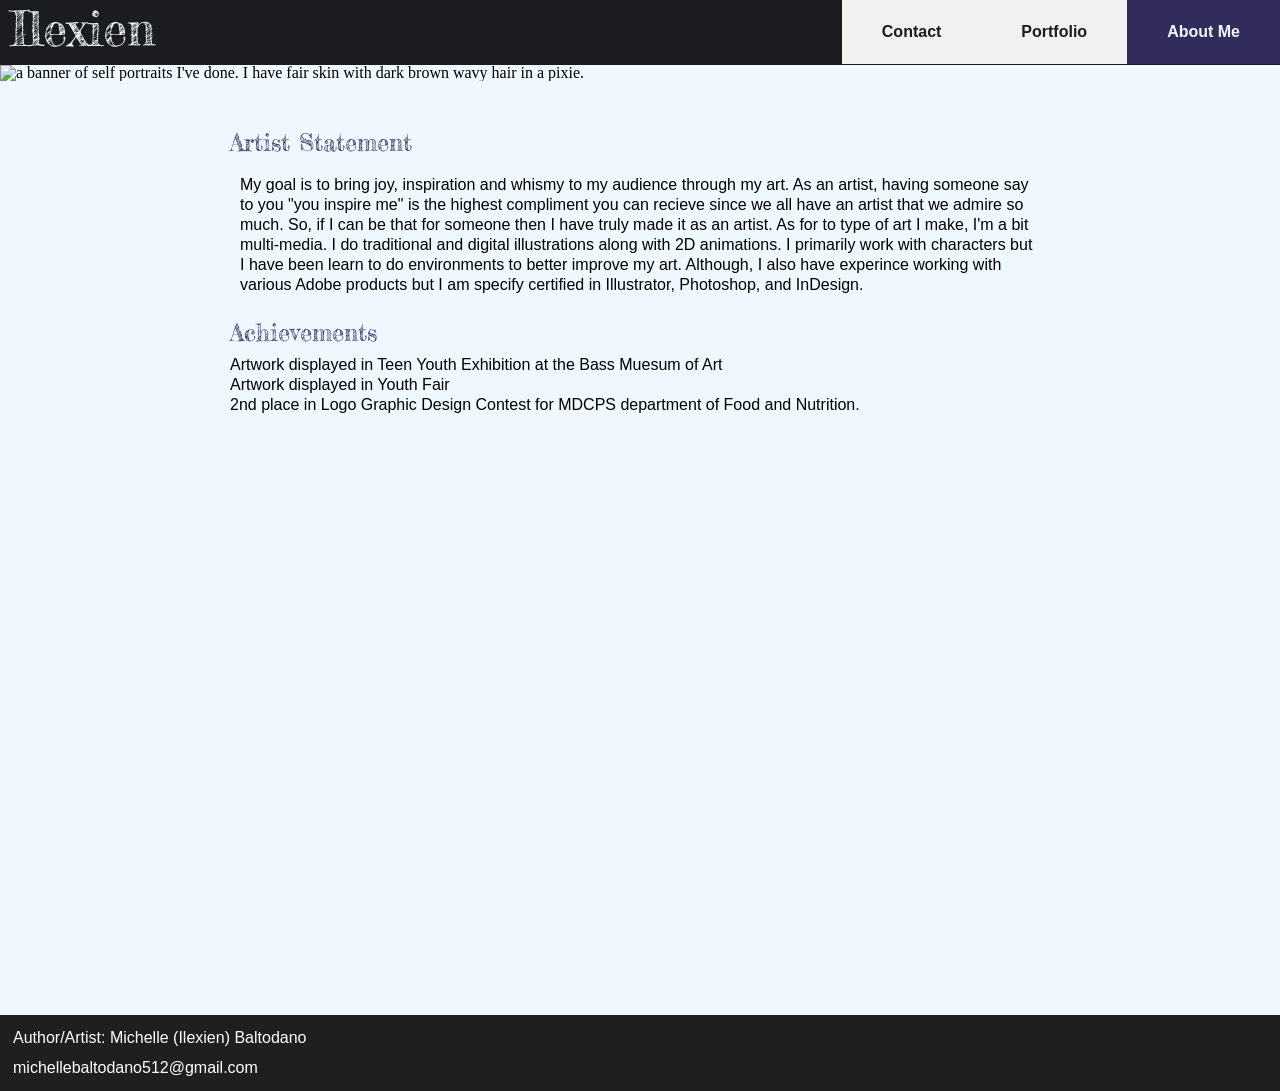
==== about-me.html @ 9c50399b "Add files via upload" ====
<!DOCTYPE html>
<html lang="en">
<head>
    <meta charset="UTF-8">
    <meta http-equiv="X-UA-Compatible" content="IE=edge">
    <meta name="viewport" content="width=device-width, initial-scale=1.0">
    <title>About Me</title>
    <!--CSS-->
    <link type="text/css" rel="stylesheet" href="/style_website.css"/>
    <link rel="preconnect" href="https://fonts.googleapis.com">
    <link rel="preconnect" href="https://fonts.gstatic.com" crossorigin>
    <link href="https://fonts.googleapis.com/css2?family=Fredericka+the+Great&display=swap" rel="stylesheet">
    <!--Favicon-->
    <link rel="icon" type="image/png" href="/favicon/favicon-96x96.png" sizes="96x96" />
<link rel="icon" type="image/svg+xml" href="/favicon/favicon.svg" />
<link rel="shortcut icon" href="/favicon/favicon.ico" />
<link rel="apple-touch-icon" sizes="180x180" href="/favicon/apple-touch-icon.png" />
<meta name="apple-mobile-web-app-title" content="Ilexien Site" />
<link rel="manifest" href="/favicon/site.webmanifest" />
</head>
<body>
    <!--JAVA-->
    <script src="java_website.js"></script>
    <section>
        <header>
            <div class="about-h-container">
                <h1 id="about-h-text"><a href="website.html" style="text-decoration: none; color:inherit;" >Ilexien</a></h1>
                 <nav> 
                    <input class="menu-btn" type="checkbox" id="menu-btn">
			<label class="menu-icon" for="menu-btn"><span class="navicon"></span></label>
			<ul class="menu">
				<li><a href="about-me.html" class="active">About Me</a></li>
				<li><a href="portfolio.html">Portfolio</a></li>
				<li><a href="contact.html">Contact</a></li>
			</ul>
         </nav>
    </div>
</header>
<div  class="banner">
    <img src="my-art-for-website/character-art/self-portraits.png" alt="a banner of self portraits I've done. I have fair skin with dark brown wavy hair in a pixie.">

</div>
    </section>
    <article>
        <h2>Artist Statement</h2>
        <p>My goal is to bring joy, inspiration and whismy to my audience through my art. As an artist, having someone say to you "you inspire me" is the highest compliment you can 
            recieve since we all have an artist that we admire so much. So, if I can be that for someone then I have truly made it as an artist. As for to type of art I make, I'm a bit multi-media. 
            I do traditional and digital illustrations along with 2D animations. I primarily work with characters but I have been learn to do environments to better improve my art. 
            Although, I also have experince working with various Adobe products but I am specify certified in Illustrator, Photoshop, and InDesign.</p>

        <br>
        <div class="about-text-container">

        <h2>Achievements</h2>
            <ul>
                <li>Artwork displayed in Teen Youth Exhibition at the Bass Muesum of Art</li>
                <li>Artwork displayed in Youth Fair</li>
                <li>2nd place in Logo Graphic Design Contest for MDCPS department of Food and Nutrition.</li>
        </ul>
        </div>
    </article>
</body>

<footer>
<p>Author/Artist: Michelle (Ilexien) Baltodano</p>
<p>michellebaltodano512@gmail.com</p>
</footer>
</html>
---- style_website.css ----
/*-- CSS Reset --*/
html, body, div, span, applet, object, iframe,
h1, h2, h3, h4, h5, h6, p, blockquote, pre,
a, abbr, acronym, address, big, cite, code,
del, dfn, em, img, ins, kbd, q, s, samp,
small, strike, strong, sub, sup, tt, var,
b, u, i, center,
dl, dt, dd, ol, ul, li,
fieldset, form, label, legend,
table, caption, tbody, tfoot, thead, tr, th, td,
article, aside, canvas, details, embed,
figure, figcaption, footer, header, hgroup,
menu, nav, output, ruby, section, summary,
time, mark, audio, video {
   margin: 10;
   padding: 0;
   border: 0;
   font-size: 100%;
   font: inherit;
   vertical-align: baseline;
}
/* HTML5 display-role reset for older browsers */
article, aside, details, figcaption, figure,
footer, header, hgroup, menu, nav, section {
   display: block;
}
body {
   line-height: 1;
}
ol, ul {
   list-style: none;
}
blockquote, q {
   quotes: none;
}
blockquote:before, blockquote:after,
q:before, q:after {
   content: '';
   content: none;
}
table {
   border-collapse: collapse;
   border-spacing: 0;
}
/*---- MY CODE ----*/
h1 { 
    color:#312c5c;
    font-family: "Fredericka the Great", serif;
    font-weight: 400;
    font-size: 3em;
    font-style: normal;
    margin-bottom: 10px;
    text-align: center;
    margin-top: 50px;
}
h4{
    color:rgb(49, 44, 92);
    font-family: "Fredericka the Great", serif;
    font-weight: 400;
    font-style: normal;
    margin-bottom: 10px;
    text-align: center;
}

h2{
   color:#312c5c;
   font-family: "Fredericka the Great", serif;
   font-style: normal;
   font-weight: 400;
    font-size: 1.5em;
   margin-bottom: 10px;
   text-align: left;
}

p {
   line-height: 20px;
}

.container {
   display: flex;
   justify-content: center;
   background-color: rgb(240, 248, 255);
 }
 
 .container div {
   background-color:rgb(181, 186, 216);
   width: 500px;
   margin: 10px;
   padding: 10px;
   text-align: center;  
   font-size: 30px;
 }

 /* Make a one column-layout instead of three-column layout */
 @media (max-width: 600px) {
   .container {
     flex-direction: column;
     justify-content: center;
     align-items: center;
   }
 }
 header {
   display: block;
 }
 .h-container{
   display: flex;
   justify-content: left;
   background-color: rgb(27, 28, 32);
   height: 65px;
 }
 #h-text{
    margin-left: 10px;
    margin-top: 5px;
    color: aliceblue;
    outline: none;
    text-decoration: none !important;
 }
 /* --- NAVIGATION --- */

 nav li a {
   display: block;
   padding: 20px 40px;
   text-decoration: none;
   color: #000;
   font-weight: 600;
   background-color: #f1f1f1;
 }
 nav li a:hover,
		nav .menu-btn:hover {
			background-color: #6a72a1;
			color: #fff;
      }
      /* FOOTER */
      footer {
         text-align: center;
         padding: 3px;
         background-color: rgb(31, 31, 31);
         color: white;
         margin-top: 600px;
      }

/*---------ABOUT ME---------*/
.about-h-container {
   display: flex;
   justify-content: left;
   background-color: rgb(27, 28, 32);
   text-decoration: none !important;
   height: 65px;
}

#about-h-text {
   margin-left: 10px;
   margin-top: 5px;
   color: aliceblue;
   outline: none;
}

.banner img{
   gap: 0px;
   display: inline-block;
}

div li {
   font-family: 'Gill Sans', 'Gill Sans MT', Calibri, 'Trebuchet MS', sans-serif;
   line-height: 20px;
   
}

article {
   padding: 0em 10em 0em 10em;
   display: grid;
   justify-content: center;
   align-items: center;
   margin-top: 50px;
}

/*------------NAV BAR------------*/
nav {
			position: fixed;
			width: 100%;
			z-index: 3;
		}

		nav ul {
			margin: 0;
			padding: 0;
			list-style: none;
			overflow: hidden;
			background-color: antiquewhite;
		}

		nav li a {
			display: block;
			padding: 20px 40px;
			text-decoration: none;
			color: rgb(27, 28, 32);
			font-weight: 600;
		}

		.active {
			background-color: #312c5c;
			color: aliceblue;
		}

		nav li a:hover,
		nav .menu-btn:hover {
			background-color: #6a72a1;
			color: aliceblue;
		}


		/* MENU */

		nav .menu {
			clear: both;
			max-height: 0;
			transition: max-height .2s ease-out;
		}

		/* MENU ICON */

		nav .menu-icon {
			cursor: pointer;
			display: inline-block;
			padding: 28px 40px;
			position: relative;
			user-select: none;
         float: right;
		}

		nav .menu-icon .navicon {
			background: aliceblue;
			display: block;
			height: 4px;
			position: relative;
			transition: background .2s ease-out;
			width: 24px;
		}

		nav .menu-icon .navicon:before,
		nav .menu-icon .navicon:after {
			background: aliceblue;
			content: '';
			display: block;
			height: 100%;
			position: absolute;
			transition: all .2s ease-out;
			width: 100%;
		}

		nav .menu-icon .navicon:before {
			top: 8px;
		}

		nav .menu-icon .navicon:after {
			top: -8px;
		}

		/* MENU btn */

		nav .menu-btn {
			display: none;
		}

		nav .menu-btn:checked~.menu {
			max-height: 240px;
		}

		nav .menu-btn:checked~.menu-icon .navicon {
			background: transparent;
		}

		nav .menu-btn:checked~.menu-icon .navicon:before {
			transform: rotate(-45deg);
		}

		nav .menu-btn:checked~.menu-icon .navicon:after {
			transform: rotate(45deg);
		}

		nav .menu-btn:checked~.menu-icon:not(.steps) .navicon:before,
		nav .menu-btn:checked~.menu-icon:not(.steps) .navicon:after {
			top: 0;
		}

		/* 48em = 768px */

		@media (min-width: 48em) {
			nav li {
				float: right;
			}

			nav li a {
				padding: 22px 40px;
			}

			nav .menu {
				clear: none;
				float: right;
				max-height: none;
			}

			nav .menu-icon {
				display: none;
			}
		}


/* -------------------PORTFOILO NAVIGATION------------------- */
.port-head-container {
   display: flex;
   justify-content: left;
   background-color: rgb(27, 28, 32);
   margin-bottom: 20px;
   height: 65px;
}
#port-head-text {
   margin-left: 10px;
   margin-top: 5px;
    color: aliceblue;
}
body {
   background-color: aliceblue;
}
.p-container {
   display: flex;
   border: none;
   height: 500px;
   justify-content: center;
}

.p-container div {
   margin: 10px;
   padding: 15px;
   text-align: center;  
   font-size: 12px;
   justify-content: center;
   padding-top: 100px;
}
   


.button-group {
   display: flex;
   justify-self: start;
   justify-content: center;
   align-items: center;
   padding: 200px 300px;
   position: relative;
   text-align: center;

}

.button {
   padding: 10px 16px;
   outline: none;
   border: none;
   cursor: pointer;
   background-color: #6a72a1;
   color: #312c5c;
   font-family: 'Gill Sans', 'Gill Sans MT', Calibri, 'Trebuchet MS', sans-serif;
   font-weight: 100;
   font-size: 5em;
   border-spacing: 10px;
}


button:hover {
   background-color: rgb(27, 28, 32);
   color: aliceblue;
}

/* Make a one column-layout instead of three-column layout */
@media (max-width: 600px) {
   .button-group {
     flex-direction: column;
     justify-content: center;
     align-items: center;
   }
}

/*----------CONTACT INFO----------*/
.contact-container {
   height: 100vh;
   display: flex;
   align-items: center;
   justify-content: space-evenly;
}

.contact-left {
   display: flex;
   flex-direction: column;
   align-items: start;
   gap: 20px;
}

.contact-left-title h2 {
   font-weight: 600;
   color:#312c5c;
   font-size: 40px;
   margin-bottom: 5px;
}

.contact-left-title hr {
   border: none;
   width: 120px;
   height: 5px;
   background-color: #312c5c;
   margin-bottom: 20px;
}

.contact-inputs {
   width: 400px;
   height: 50px;
   border: none;
   outline: none;
   padding-left: 25px;
   font-weight: 500;
   color: #666;
   border-radius: 50px;
}

.contact-left textarea {
   height: 140px;
   padding-top: 15px;
   border-radius: 20px;
}

.contact-inputs:focus {
   border: 2px solid #6a72a1;
}

.contact-inputs::placeholder {
   color: #6a72a1;
}

.contact-left button {
   display: flex;
   align-items: center;
   padding: 15px 30px;
   font-size: 16px;
   color: aliceblue;
   gap: 10px;
   border: none;
   border-radius: 50px;
   background: linear-gradient(270deg,#312c5c,#000);
   cursor: pointer;
}

.contact-right {
   float: right;
   display: flex;
}

@media (max-width:800px) {
   .contact-right {

   }
}

@media (max-width:800px) {
   .contact-inputs{
      width: 80vw;
   }
}
/*----------CHARACTER ART----------*/



.gallery {
  display: flex;
  margin: 20px;
  margin-bottom: 80px;
  max-width: 300px;
  gap: 20px;
}

.gallery .description {
   text-align: left;
   font-family: 'Gill Sans', 'Gill Sans MT', Calibri, 'Trebuchet MS', sans-serif;
   width: 500px;
   padding: 10px;
}

.gallery img{
    width: 100%;
    height: auto;
}

#FullImageView {
   position: absolute;
   top: 0;
   left: 0;
   width: 100%;
   height: 100%;
   text-align: center;
}

#FullImage {
   padding: 24px;
   max-width: 98%;
   max-height: 98%;
}

#CloseButton {
   position: absolute;
   top: 12px;
   right: 12px;
   font-size: 2rem;
   color: aliceblue;
   cursor: pointer;
}



/*---------------GRAPHIC DESIGN---------------*/

*{
   padding: 0;
   margin: 0;
}
.graphic-container{
   max-width: 1224px;
   width: 98%;
   margin: auto;
   padding: 40px 0;
}

.title{
   margin-bottom: 2rem;
}

.photo-gallery{
   display: flex;
   gap: 20px;
}

.column{
   display: flex;
   flex-direction: column;
   gap: 20px;
}

.photo img{
   width: 100%;
   height: 100%;
   border-radius: 5px;
   object-fit: cover;
   max-width: 500px;
}

@media(max-width:786px){
   .photo-gallery{
      flex-direction: column;
   }
}

/*---------------ANIMATION AND VIDEO---------------*/

.vid-container {
   display: block;
   margin: 50px 0 50px 50px;
   gap: 50px;
}

div .vid-container {

}

p{
   text-align: left;
   font-family: 'Gill Sans', 'Gill Sans MT', Calibri, 'Trebuchet MS', sans-serif;
   width: 800px;
   margin: 10px;
}
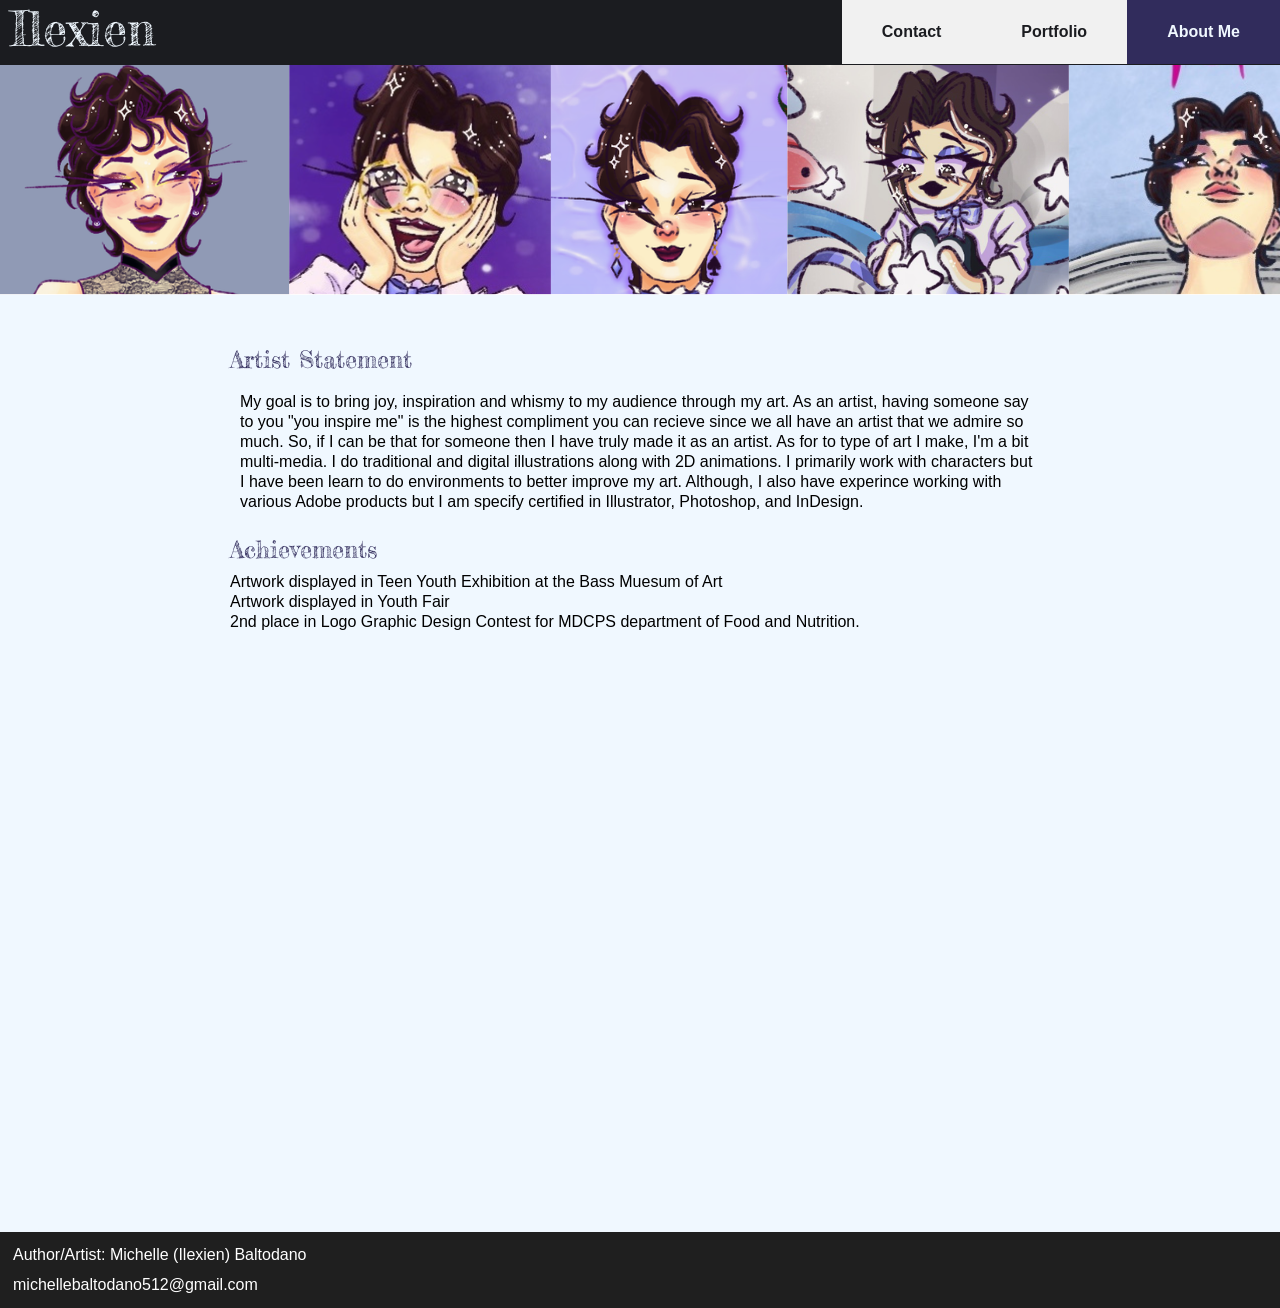
==== commit 14170d4f: "Update link in about-me.html from website.html to index.html" ====
--- a/about-me.html
+++ b/about-me.html
@@ -24,7 +24,7 @@
     <section>
         <header>
             <div class="about-h-container">
-                <h1 id="about-h-text"><a href="website.html" style="text-decoration: none; color:inherit;" >Ilexien</a></h1>
+                <h1 id="about-h-text"><a href="index.html" style="text-decoration: none; color:inherit;" >Ilexien</a></h1>
                  <nav> 
                     <input class="menu-btn" type="checkbox" id="menu-btn">
 			<label class="menu-icon" for="menu-btn"><span class="navicon"></span></label>
@@ -65,4 +65,4 @@
 <p>Author/Artist: Michelle (Ilexien) Baltodano</p>
 <p>michellebaltodano512@gmail.com</p>
 </footer>
-</html>+</html>
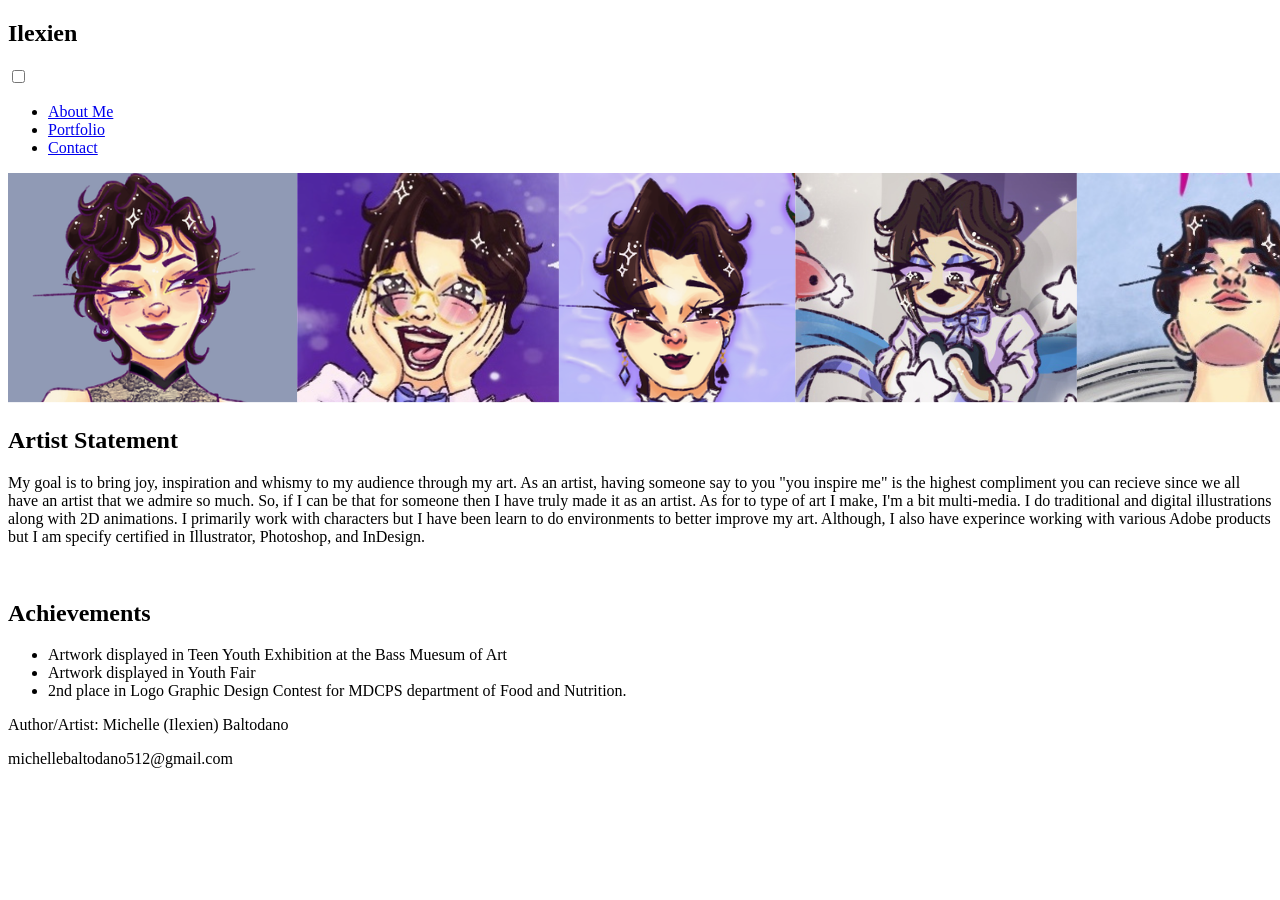
==== commit 6b1c0f16: "Add files via upload" ====
--- a/about-me.html
+++ b/about-me.html
@@ -65,4 +65,4 @@
 <p>Author/Artist: Michelle (Ilexien) Baltodano</p>
 <p>michellebaltodano512@gmail.com</p>
 </footer>
-</html>
+</html>
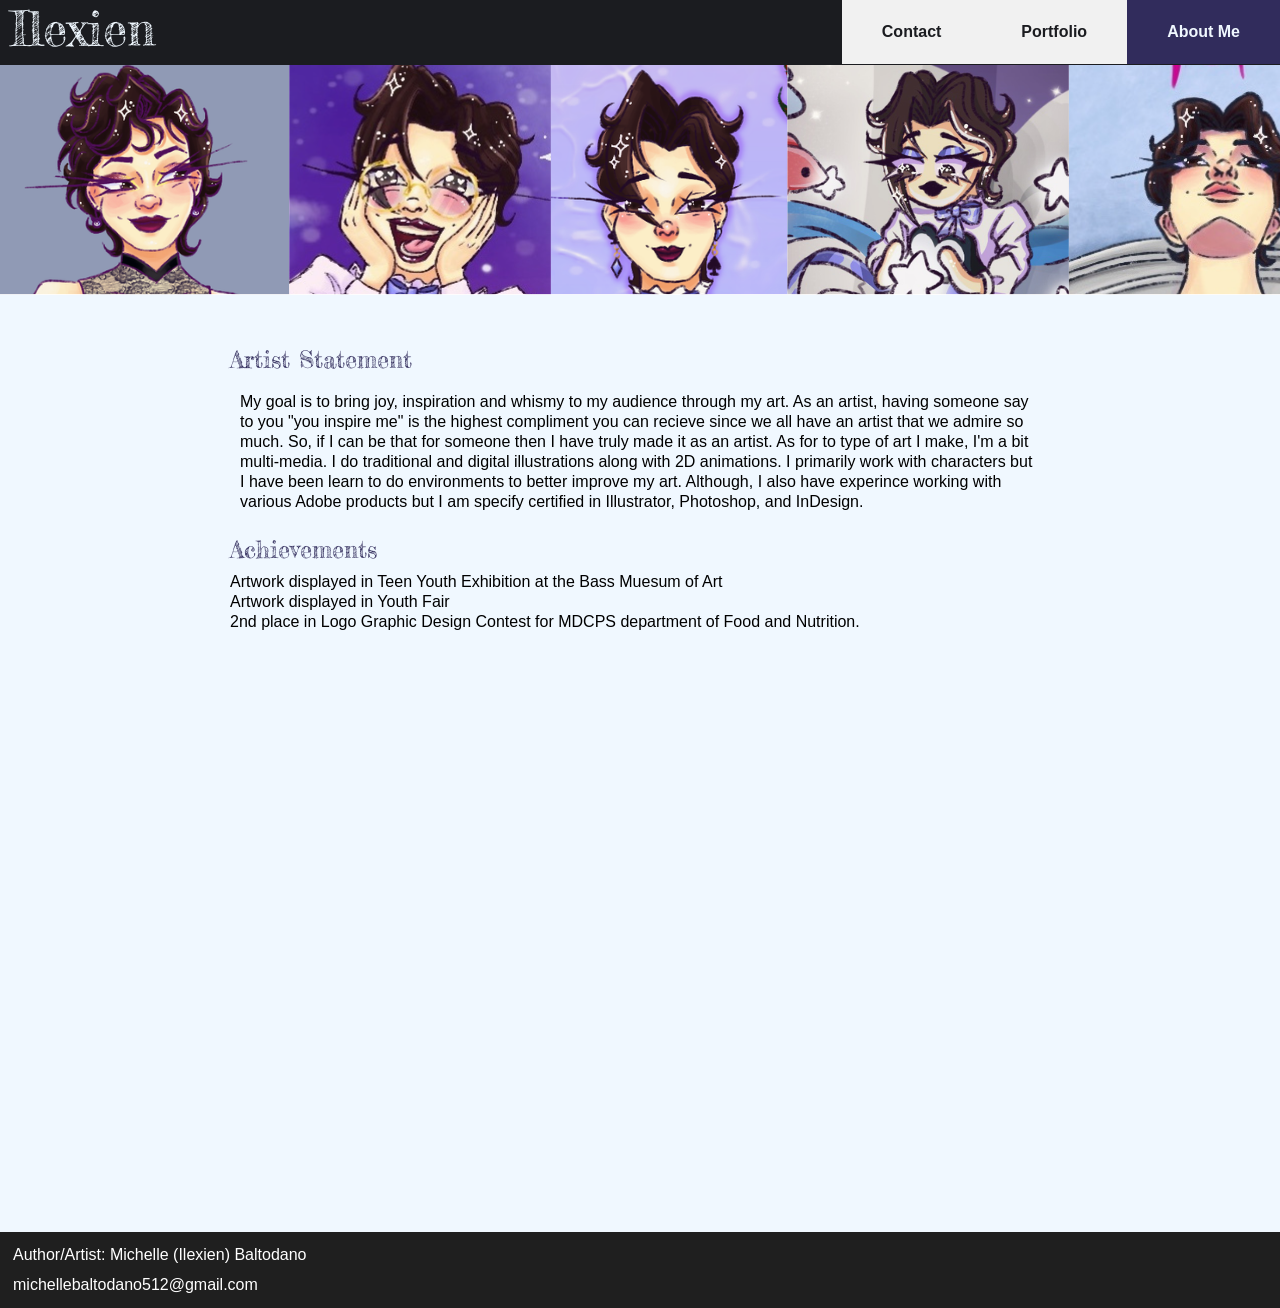
==== commit f3ea0c5c: "Add files via upload" ====
--- a/about-me.html
+++ b/about-me.html
@@ -6,7 +6,7 @@
     <meta name="viewport" content="width=device-width, initial-scale=1.0">
     <title>About Me</title>
     <!--CSS-->
-    <link type="text/css" rel="stylesheet" href="/style_website.css"/>
+    <link type="text/css" rel="stylesheet" href="/css/style.css"/>
     <link rel="preconnect" href="https://fonts.googleapis.com">
     <link rel="preconnect" href="https://fonts.gstatic.com" crossorigin>
     <link href="https://fonts.googleapis.com/css2?family=Fredericka+the+Great&display=swap" rel="stylesheet">
--- a/css/style.css
+++ b/css/style.css
@@ -0,0 +1,575 @@
+/*-- CSS Reset --*/
+html, body, div, span, applet, object, iframe,
+h1, h2, h3, h4, h5, h6, p, blockquote, pre,
+a, abbr, acronym, address, big, cite, code,
+del, dfn, em, img, ins, kbd, q, s, samp,
+small, strike, strong, sub, sup, tt, var,
+b, u, i, center,
+dl, dt, dd, ol, ul, li,
+fieldset, form, label, legend,
+table, caption, tbody, tfoot, thead, tr, th, td,
+article, aside, canvas, details, embed,
+figure, figcaption, footer, header, hgroup,
+menu, nav, output, ruby, section, summary,
+time, mark, audio, video {
+   margin: 10;
+   padding: 0;
+   border: 0;
+   font-size: 100%;
+   font: inherit;
+   vertical-align: baseline;
+}
+/* HTML5 display-role reset for older browsers */
+article, aside, details, figcaption, figure,
+footer, header, hgroup, menu, nav, section {
+   display: block;
+}
+body {
+   line-height: 1;
+}
+ol, ul {
+   list-style: none;
+}
+blockquote, q {
+   quotes: none;
+}
+blockquote:before, blockquote:after,
+q:before, q:after {
+   content: '';
+   content: none;
+}
+table {
+   border-collapse: collapse;
+   border-spacing: 0;
+}
+/*---- MY CODE ----*/
+h1 { 
+    color:#312c5c;
+    font-family: "Fredericka the Great", serif;
+    font-weight: 400;
+    font-size: 3em;
+    font-style: normal;
+    margin-bottom: 10px;
+    text-align: center;
+    margin-top: 50px;
+}
+h4{
+    color:rgb(49, 44, 92);
+    font-family: "Fredericka the Great", serif;
+    font-weight: 400;
+    font-style: normal;
+    margin-bottom: 10px;
+    text-align: center;
+}
+
+h2{
+   color:#312c5c;
+   font-family: "Fredericka the Great", serif;
+   font-style: normal;
+   font-weight: 400;
+    font-size: 1.5em;
+   margin-bottom: 10px;
+   text-align: left;
+}
+
+p {
+   line-height: 20px;
+}
+
+.container {
+   display: flex;
+   justify-content: center;
+   background-color: rgb(240, 248, 255);
+ }
+ 
+ .container div {
+   background-color:rgb(181, 186, 216);
+   width: 500px;
+   margin: 10px;
+   padding: 10px;
+   text-align: center;  
+   font-size: 30px;
+ }
+
+ /* Make a one column-layout instead of three-column layout */
+ @media (max-width: 600px) {
+   .container {
+     flex-direction: column;
+     justify-content: center;
+     align-items: center;
+   }
+ }
+ header {
+   display: block;
+ }
+ .h-container{
+   display: flex;
+   justify-content: left;
+   background-color: rgb(27, 28, 32);
+   height: 65px;
+ }
+ #h-text{
+    margin-left: 10px;
+    margin-top: 5px;
+    color: aliceblue;
+    outline: none;
+    text-decoration: none !important;
+ }
+ /* --- NAVIGATION --- */
+
+ nav li a {
+   display: block;
+   padding: 20px 40px;
+   text-decoration: none;
+   color: #000;
+   font-weight: 600;
+   background-color: #f1f1f1;
+ }
+ nav li a:hover,
+		nav .menu-btn:hover {
+			background-color: #6a72a1;
+			color: #fff;
+      }
+      /* FOOTER */
+      footer {
+         text-align: center;
+         padding: 3px;
+         background-color: rgb(31, 31, 31);
+         color: white;
+         margin-top: 600px;
+      }
+
+/*---------ABOUT ME---------*/
+.about-h-container {
+   display: flex;
+   justify-content: left;
+   background-color: rgb(27, 28, 32);
+   text-decoration: none !important;
+   height: 65px;
+}
+
+#about-h-text {
+   margin-left: 10px;
+   margin-top: 5px;
+   color: aliceblue;
+   outline: none;
+}
+
+.banner img{
+   gap: 0px;
+   display: inline-block;
+}
+
+div li {
+   font-family: 'Gill Sans', 'Gill Sans MT', Calibri, 'Trebuchet MS', sans-serif;
+   line-height: 20px;
+   
+}
+
+article {
+   padding: 0em 10em 0em 10em;
+   display: grid;
+   justify-content: center;
+   align-items: center;
+   margin-top: 50px;
+}
+
+/*------------NAV BAR------------*/
+nav {
+			position: fixed;
+			width: 100%;
+			z-index: 3;
+		}
+
+		nav ul {
+			margin: 0;
+			padding: 0;
+			list-style: none;
+			overflow: hidden;
+			background-color: antiquewhite;
+		}
+
+		nav li a {
+			display: block;
+			padding: 20px 40px;
+			text-decoration: none;
+			color: rgb(27, 28, 32);
+			font-weight: 600;
+		}
+
+		.active {
+			background-color: #312c5c;
+			color: aliceblue;
+		}
+
+		nav li a:hover,
+		nav .menu-btn:hover {
+			background-color: #6a72a1;
+			color: aliceblue;
+		}
+
+
+		/* MENU */
+
+		nav .menu {
+			clear: both;
+			max-height: 0;
+			transition: max-height .2s ease-out;
+		}
+
+		/* MENU ICON */
+
+		nav .menu-icon {
+			cursor: pointer;
+			display: inline-block;
+			padding: 28px 40px;
+			position: relative;
+			user-select: none;
+         float: right;
+		}
+
+		nav .menu-icon .navicon {
+			background: aliceblue;
+			display: block;
+			height: 4px;
+			position: relative;
+			transition: background .2s ease-out;
+			width: 24px;
+		}
+
+		nav .menu-icon .navicon:before,
+		nav .menu-icon .navicon:after {
+			background: aliceblue;
+			content: '';
+			display: block;
+			height: 100%;
+			position: absolute;
+			transition: all .2s ease-out;
+			width: 100%;
+		}
+
+		nav .menu-icon .navicon:before {
+			top: 8px;
+		}
+
+		nav .menu-icon .navicon:after {
+			top: -8px;
+		}
+
+		/* MENU btn */
+
+		nav .menu-btn {
+			display: none;
+		}
+
+		nav .menu-btn:checked~.menu {
+			max-height: 240px;
+		}
+
+		nav .menu-btn:checked~.menu-icon .navicon {
+			background: transparent;
+		}
+
+		nav .menu-btn:checked~.menu-icon .navicon:before {
+			transform: rotate(-45deg);
+		}
+
+		nav .menu-btn:checked~.menu-icon .navicon:after {
+			transform: rotate(45deg);
+		}
+
+		nav .menu-btn:checked~.menu-icon:not(.steps) .navicon:before,
+		nav .menu-btn:checked~.menu-icon:not(.steps) .navicon:after {
+			top: 0;
+		}
+
+		/* 48em = 768px */
+
+		@media (min-width: 48em) {
+			nav li {
+				float: right;
+			}
+
+			nav li a {
+				padding: 22px 40px;
+			}
+
+			nav .menu {
+				clear: none;
+				float: right;
+				max-height: none;
+			}
+
+			nav .menu-icon {
+				display: none;
+			}
+		}
+
+
+/* -------------------PORTFOILO NAVIGATION------------------- */
+.port-head-container {
+   display: flex;
+   justify-content: left;
+   background-color: rgb(27, 28, 32);
+   margin-bottom: 20px;
+   height: 65px;
+}
+#port-head-text {
+   margin-left: 10px;
+   margin-top: 5px;
+    color: aliceblue;
+}
+body {
+   background-color: aliceblue;
+}
+.p-container {
+   display: flex;
+   border: none;
+   height: 500px;
+   justify-content: center;
+}
+
+.p-container div {
+   margin: 10px;
+   padding: 15px;
+   text-align: center;  
+   font-size: 12px;
+   justify-content: center;
+   padding-top: 100px;
+}
+   
+
+
+.button-group {
+   display: flex;
+   justify-self: start;
+   justify-content: center;
+   align-items: center;
+   padding: 200px 300px;
+   position: relative;
+   text-align: center;
+
+}
+
+.button {
+   padding: 10px 16px;
+   outline: none;
+   border: none;
+   cursor: pointer;
+   background-color: #6a72a1;
+   color: #312c5c;
+   font-family: 'Gill Sans', 'Gill Sans MT', Calibri, 'Trebuchet MS', sans-serif;
+   font-weight: 100;
+   font-size: 5em;
+   border-spacing: 10px;
+}
+
+
+button:hover {
+   background-color: rgb(27, 28, 32);
+   color: aliceblue;
+}
+
+/* Make a one column-layout instead of three-column layout */
+@media (max-width: 600px) {
+   .button-group {
+     flex-direction: column;
+     justify-content: center;
+     align-items: center;
+   }
+}
+
+/*----------CONTACT INFO----------*/
+.contact-container {
+   height: 100vh;
+   display: flex;
+   align-items: center;
+   justify-content: space-evenly;
+}
+
+.contact-left {
+   display: flex;
+   flex-direction: column;
+   align-items: start;
+   gap: 20px;
+}
+
+.contact-left-title h2 {
+   font-weight: 600;
+   color:#312c5c;
+   font-size: 40px;
+   margin-bottom: 5px;
+}
+
+.contact-left-title hr {
+   border: none;
+   width: 120px;
+   height: 5px;
+   background-color: #312c5c;
+   margin-bottom: 20px;
+}
+
+.contact-inputs {
+   width: 400px;
+   height: 50px;
+   border: none;
+   outline: none;
+   padding-left: 25px;
+   font-weight: 500;
+   color: #666;
+   border-radius: 50px;
+}
+
+.contact-left textarea {
+   height: 140px;
+   padding-top: 15px;
+   border-radius: 20px;
+}
+
+.contact-inputs:focus {
+   border: 2px solid #6a72a1;
+}
+
+.contact-inputs::placeholder {
+   color: #6a72a1;
+}
+
+.contact-left button {
+   display: flex;
+   align-items: center;
+   padding: 15px 30px;
+   font-size: 16px;
+   color: aliceblue;
+   gap: 10px;
+   border: none;
+   border-radius: 50px;
+   background: linear-gradient(270deg,#312c5c,#000);
+   cursor: pointer;
+}
+
+.contact-right {
+   float: right;
+   display: flex;
+}
+
+@media (max-width:800px) {
+   .contact-right {
+
+   }
+}
+
+@media (max-width:800px) {
+   .contact-inputs{
+      width: 80vw;
+   }
+}
+/*----------CHARACTER ART----------*/
+
+
+
+.gallery {
+  display: flex;
+  margin: 20px;
+  margin-bottom: 80px;
+  max-width: 300px;
+  gap: 20px;
+}
+
+.gallery .description {
+   text-align: left;
+   font-family: 'Gill Sans', 'Gill Sans MT', Calibri, 'Trebuchet MS', sans-serif;
+   width: 500px;
+   padding: 10px;
+}
+
+.gallery img{
+    width: 100%;
+    height: auto;
+}
+
+#FullImageView {
+   position: absolute;
+   top: 0;
+   left: 0;
+   width: 100%;
+   height: 100%;
+   text-align: center;
+}
+
+#FullImage {
+   padding: 24px;
+   max-width: 98%;
+   max-height: 98%;
+}
+
+#CloseButton {
+   position: absolute;
+   top: 12px;
+   right: 12px;
+   font-size: 2rem;
+   color: aliceblue;
+   cursor: pointer;
+}
+
+
+
+/*---------------GRAPHIC DESIGN---------------*/
+
+*{
+   padding: 0;
+   margin: 0;
+}
+.graphic-container{
+   max-width: 1224px;
+   width: 98%;
+   margin: auto;
+   padding: 40px 0;
+}
+
+.title{
+   margin-bottom: 2rem;
+}
+
+.photo-gallery{
+   display: flex;
+   gap: 20px;
+}
+
+.column{
+   display: flex;
+   flex-direction: column;
+   gap: 20px;
+}
+
+.photo img{
+   width: 100%;
+   height: 100%;
+   border-radius: 5px;
+   object-fit: cover;
+   max-width: 500px;
+}
+
+@media(max-width:786px){
+   .photo-gallery{
+      flex-direction: column;
+   }
+}
+
+/*---------------ANIMATION AND VIDEO---------------*/
+
+.vid-container {
+   display: block;
+   margin: 50px 0 50px 50px;
+   gap: 50px;
+}
+
+div .vid-container {
+
+}
+
+p{
+   text-align: left;
+   font-family: 'Gill Sans', 'Gill Sans MT', Calibri, 'Trebuchet MS', sans-serif;
+   width: 800px;
+   margin: 10px;
+}
